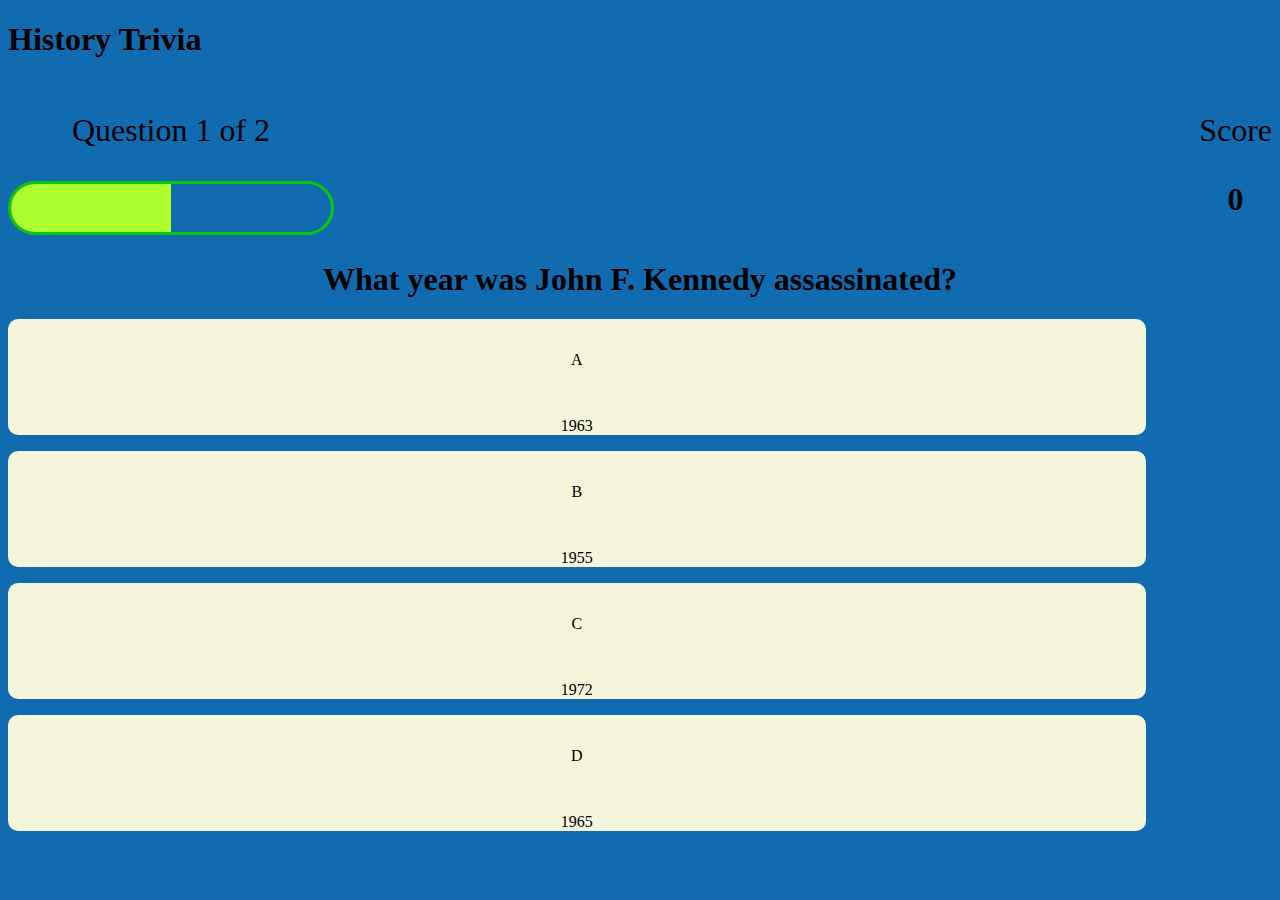
==== game.html @ ba94ca20 "added more css on main page" ====
<!DOCTYPE html>
<html lang="en">
<head>
    <meta charset="UTF-8">
    <meta name="viewport" content="width=device-width, initial-scale=1.0">
    <title>History-Trivia</title>
    <link rel="stylesheet" href="">
    <link rel="stylesheet" href="history.css">
</head>

<body>
    <h1 class="title">History Trivia</h1>

    <div class="container">
        <div id="game">
            <div id="corner">
                <div class="corner-item">
                    <p id="progressText" class="hud-prefix">
                        Question
                    </p>
                    <div id="progressBar">
                        <div id="progressBarFull"></div>
                    </div>
                </div>
                <div class="hud-item">
                    <p class="hud-prefix">
                        Score
                    </p>
                    <h1 class="hud-main-text" id="score">
                        0
                    </h1>
                </div>
            </div>
            <h1 id="question">What is the answer?</h1>
            <div class="choice-container">
                <p class="choice-prefix">A</p>
                <p class="choice-txt" data-number="1">Choice1</p>
            </div>
            <div class="choice-container">
                <p class="choice-prefix">B</p>
                <p class="choice-txt" data-number="2">Choice2</p>
            </div>
            <div class="choice-container">
                <p class="choice-prefix">C</p>
                <p class="choice-txt" data-number="3">Choice3</p>
            </div>
            <div class="choice-container">
                <p class="choice-prefix">D</p>
                <p class="choice-txt" data-number="4">Choice4</p>
            </div>
        </div>
    </div>

    <script src="game.js"></script>
      
</body>
</html>
---- history.css ----
body {
    background-color: rgb(17, 107, 176);
}

.choice-container {
    text-align: center;
    width: 90%;
    background-color: beige;
    margin-bottom: 0.9rem;
    border-radius: 10px;
}

.choice-container:hover {
    cursor: pointer;
    box-shadow: 0 0.4rem 1.4rem 0 rgb(119, 115, 115);
    transition: transform 150ms;
    transform: scale(1.02);
}

.choice-prefix {
    padding: 2rem
}

.choice-text {
    padding: 2rem;
    width: 100%;
}


#question {
    display: flex;
    justify-content: center; 
}

.correct {
    background-color: lawngreen;
}

.incorrect {
    background-color: red;
}

#corner {
    display: flex;
    justify-content: space-between;
}

.hud-prefix {
    text-align: center;
    font-size: 2rem;
}

.hud-main-text {
    text-align: center;
}

#progressBar {
    width: 20rem;
    height: 3rem;
    border: 0.2rem solid rgb(11, 199, 5);
    border-radius: 50px;
    overflow: hidden;

}

#progressBarFull {
    height: 100%;
    background: greenyellow;

}
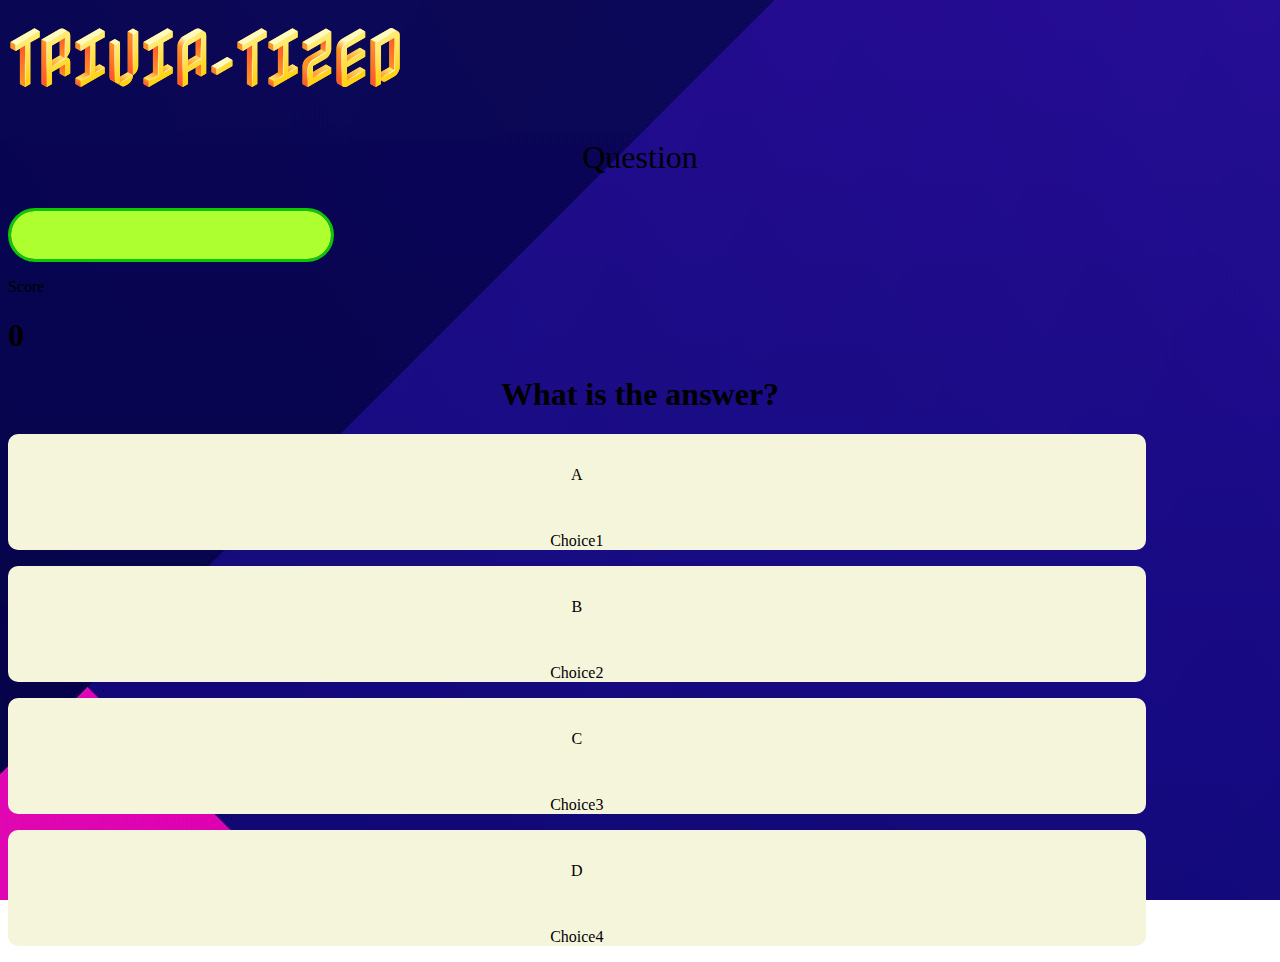
==== commit 44c22ffb: "fixing game.html" ====
--- a/game.html
+++ b/game.html
@@ -3,55 +3,77 @@
 <head>
     <meta charset="UTF-8">
     <meta name="viewport" content="width=device-width, initial-scale=1.0">
-    <title>History-Trivia</title>
-    <link rel="stylesheet" href="">
-    <link rel="stylesheet" href="history.css">
+    <link href="game.css" rel="stylesheet" type="text/css"/>
+
+    <link rel="preconnect" href="https://fonts.googleapis.com">
+    <link rel="preconnect" href="https://fonts.gstatic.com" crossorigin>
+    <link href="https://fonts.googleapis.com/css2?family=Nabla&display=swap" rel="stylesheet">
+
+
+    <title>Trivia Game</title>
+
 </head>
 
 <body>
-    <h1 class="title">History Trivia</h1>
+    <div class="title-container">
+        <h1 class="trivia-title" id="triviatitle">TRIVIA-TIZED</h1>
+    </div>  
 
-    <div class="container">
-        <div id="game">
-            <div id="corner">
-                <div class="corner-item">
-                    <p id="progressText" class="hud-prefix">
-                        Question
-                    </p>
-                    <div id="progressBar">
-                        <div id="progressBarFull"></div>
-                    </div>
-                </div>
-                <div class="hud-item">
-                    <p class="hud-prefix">
-                        Score
-                    </p>
-                    <h1 class="hud-main-text" id="score">
-                        0
-                    </h1>
-                </div>
+    <div id="container">
+        <div id="gameContainer">
+
+        <div id="cornerItems">
+
+            <div class="corner">
+              <p id="questionText" class="hud-prefix">Question</p>
+              <div id="progressBar">
+                <div id="progressBarFull"></div>
+              </div>
             </div>
-            <h1 id="question">What is the answer?</h1>
-            <div class="choice-container">
-                <p class="choice-prefix">A</p>
-                <p class="choice-txt" data-number="1">Choice1</p>
+
+            <div class="scoreContainer">
+              <p class="scoreText">Score</p>
+              <h1 class="scoreNumber" id="score">0</h1>
             </div>
-            <div class="choice-container">
-                <p class="choice-prefix">B</p>
-                <p class="choice-txt" data-number="2">Choice2</p>
-            </div>
-            <div class="choice-container">
-                <p class="choice-prefix">C</p>
-                <p class="choice-txt" data-number="3">Choice3</p>
-            </div>
-            <div class="choice-container">
-                <p class="choice-prefix">D</p>
-                <p class="choice-txt" data-number="4">Choice4</p>
-            </div>
+          
         </div>
-    </div>
 
+        <div class="question box">
+          <h1 id="question">What is the answer?</h1>
+        </div>
+          
+        <div class="choice-container">
+            <p class="choice-prefix">A</p>
+            <p class="choice-txt" data-number="1">Choice1</p>
+          </div>
+          <div class="choice-container">
+            <p class="choice-prefix">B</p>
+            <p class="choice-txt" data-number="2">Choice2</p>
+          </div>
+          <div class="choice-container">
+            <p class="choice-prefix">C</p>
+            <p class="choice-txt" data-number="3">Choice3</p>
+          </div>
+          <div class="choice-container">
+            <p class="choice-prefix">D</p>
+            <p class="choice-txt" data-number="4">Choice4</p>
+          </div>
+        </div>
+      </div>
+      
     <script src="game.js"></script>
       
 </body>
-</html>+</html>
+
+
+
+<!--The outermost element is a div with the class "container", which contains the main content of the game.
+Inside the container, there is another div element with the ID "game", which contains the main elements of the quiz game. 
+Within this element, there is a div element with the ID "corner", which contains two div elements with the 
+class "corner-item". These corner items contain text and a progress bar.
+
+There is also an h1 element with the ID "question", which contains the text for the current quiz question.
+Below the question, there are several div elements with the class "choice-container", 
+which contain text elements with the class "choice-prefix" and "choice-txt". 
+These are the possible answers to the quiz question. -->--- a/game.css
+++ b/game.css
@@ -0,0 +1,78 @@
+body {
+    background-image: url('./gradienta-m_7p45JfXQo-unsplash.jpg');
+    background-position: left;
+    background-attachment: fixed;
+}
+
+.trivia-title {
+    font-family: 'Nabla', cursive;
+    font-size: 60px;
+    margin: auto;
+}
+
+.choice-container {
+    text-align: center;
+    width: 90%;
+    background-color: beige;
+    margin-bottom: 0.9rem;
+    border-radius: 10px;
+}
+
+.choice-container:hover {
+    cursor: pointer;
+    box-shadow: 0 0.4rem 1.4rem 0 rgb(119, 115, 115);
+    transition: transform 150ms;
+    transform: scale(1.02);
+}
+
+.choice-prefix {
+    padding: 2rem
+}
+
+.choice-text {
+    padding: 2rem;
+    width: 100%;
+}
+
+
+#question {
+    display: flex;
+    justify-content: center; 
+}
+
+.correct {
+    background-color: lawngreen;
+}
+
+.incorrect {
+    background-color: red;
+}
+
+#corner {
+    display: flex;
+    justify-content: space-between;
+}
+
+.hud-prefix {
+    text-align: center;
+    font-size: 2rem;
+}
+
+.hud-main-text {
+    text-align: center;
+}
+
+#progressBar {
+    width: 20rem;
+    height: 3rem;
+    border: 0.2rem solid rgb(11, 199, 5);
+    border-radius: 50px;
+    overflow: hidden;
+
+}
+
+#progressBarFull {
+    height: 100%;
+    background: greenyellow;
+
+}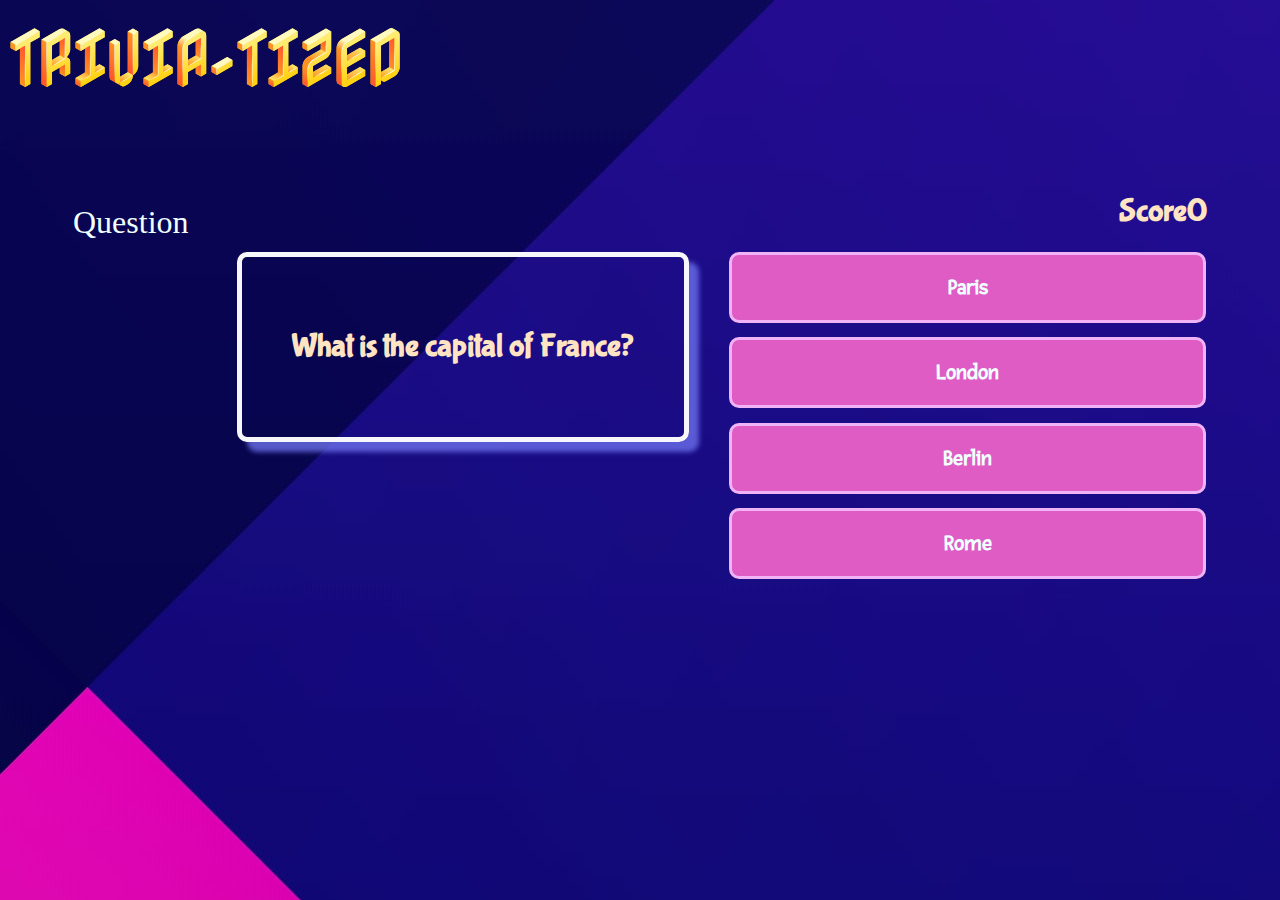
==== commit 2646b36c: "add more java" ====
--- a/game.html
+++ b/game.html
@@ -8,7 +8,8 @@
     <link rel="preconnect" href="https://fonts.googleapis.com">
     <link rel="preconnect" href="https://fonts.gstatic.com" crossorigin>
     <link href="https://fonts.googleapis.com/css2?family=Nabla&display=swap" rel="stylesheet">
-
+    <link href="https://fonts.googleapis.com/css2?family=Bubblegum+Sans&display=swap" rel="stylesheet">
+    <link href="https://fonts.googleapis.com/css2?family=Fresca&display=swap" rel="stylesheet">
 
     <title>Trivia Game</title>
 
@@ -23,41 +24,38 @@
         <div id="gameContainer">
 
         <div id="cornerItems">
-
             <div class="corner">
               <p id="questionText" class="hud-prefix">Question</p>
-              <div id="progressBar">
-                <div id="progressBarFull"></div>
-              </div>
             </div>
 
             <div class="scoreContainer">
-              <p class="scoreText">Score</p>
+              <h1 class="scoreText" id="scoreText">Score</h1>
               <h1 class="scoreNumber" id="score">0</h1>
-            </div>
-          
+            </div>        
         </div>
 
-        <div class="question box">
-          <h1 id="question">What is the answer?</h1>
+        <div class="questionbox">
+          <h1 id="question">What is the answer to the question?</h1>
         </div>
           
-        <div class="choice-container">
-            <p class="choice-prefix">A</p>
-            <p class="choice-txt" data-number="1">Choice1</p>
-          </div>
-          <div class="choice-container">
-            <p class="choice-prefix">B</p>
-            <p class="choice-txt" data-number="2">Choice2</p>
-          </div>
-          <div class="choice-container">
-            <p class="choice-prefix">C</p>
-            <p class="choice-txt" data-number="3">Choice3</p>
-          </div>
-          <div class="choice-container">
-            <p class="choice-prefix">D</p>
-            <p class="choice-txt" data-number="4">Choice4</p>
-          </div>
+        <div class="multipleChoiceContainer">
+            <div class="choice-container">
+                <span class="choice-txt" data-number="1">Choice1</span>
+            </div>
+
+            <div class="choice-container">
+                <span class="choice-txt" data-number="2">Choice2</span>
+            </div>
+
+            <div class="choice-container">
+                <span class="choice-txt" data-number="3">Choice3</span>
+            </div>
+
+            <div class="choice-container">
+                <span class="choice-txt" data-number="4">Choice4</span>
+            </div>
+        </div>
+
         </div>
       </div>
       
@@ -66,14 +64,3 @@
 </body>
 </html>
 
-
-
-<!--The outermost element is a div with the class "container", which contains the main content of the game.
-Inside the container, there is another div element with the ID "game", which contains the main elements of the quiz game. 
-Within this element, there is a div element with the ID "corner", which contains two div elements with the 
-class "corner-item". These corner items contain text and a progress bar.
-
-There is also an h1 element with the ID "question", which contains the text for the current quiz question.
-Below the question, there are several div elements with the class "choice-container", 
-which contain text elements with the class "choice-prefix" and "choice-txt". 
-These are the possible answers to the quiz question. -->--- a/game.css
+++ b/game.css
@@ -10,35 +10,68 @@
     margin: auto;
 }
 
+.questionbox {
+    float: left;
+    border: 5px solid rgb(86, 52, 224);
+    border: 5px solid rgb(247, 246, 250);
+    padding: 50px;
+    box-shadow: 10px 10px 5px 0px rgba(113, 117, 241, 0.75);
+    border-radius: 10px;  
+}
+  
+
+ #container {
+    padding: 65px;
+ } 
+  
+
+ .multipleChoiceContainer {
+    display: flex;
+    flex-direction: column;
+    justify-content: space-between;
+    align-items: center;
+    padding-left: 40px;
+  }
+
+
 .choice-container {
     text-align: center;
     width: 90%;
-    background-color: beige;
+    background-color: rgb(223, 92, 197);
     margin-bottom: 0.9rem;
     border-radius: 10px;
+    padding: 20px;
+    border: solid rgb(240, 179, 245);
 }
+
 
 .choice-container:hover {
     cursor: pointer;
-    box-shadow: 0 0.4rem 1.4rem 0 rgb(119, 115, 115);
+    box-shadow: 0 0.4rem 1.4rem 0 rgb(110, 85, 218);
     transition: transform 150ms;
     transform: scale(1.02);
 }
 
-.choice-prefix {
-    padding: 2rem
-}
 
-.choice-text {
-    padding: 2rem;
-    width: 100%;
+.choice-txt {
+    text-align: center;
+    font-family: 'Fresca', sans-serif;
+    font-weight: bolder;
+    font-size: 1.4rem;
+    color:azure
 }
 
 
-#question {
+h1 {
+    font-family: 'Bubblegum Sans', cursive; 
+    color:bisque
+}
+
+.scoreContainer {
     display: flex;
-    justify-content: center; 
-}
+    justify-content: flex-end;
+  }
+
 
 .correct {
     background-color: lawngreen;
@@ -48,31 +81,13 @@
     background-color: red;
 }
 
-#corner {
-    display: flex;
-    justify-content: space-between;
+
+#questionText {
+    text-align: center;
+    font-size: 2rem;
+    color:azure;
+    float: left;
+    padding-right: 3rem;
 }
 
-.hud-prefix {
-    text-align: center;
-    font-size: 2rem;
-}
 
-.hud-main-text {
-    text-align: center;
-}
-
-#progressBar {
-    width: 20rem;
-    height: 3rem;
-    border: 0.2rem solid rgb(11, 199, 5);
-    border-radius: 50px;
-    overflow: hidden;
-
-}
-
-#progressBarFull {
-    height: 100%;
-    background: greenyellow;
-
-}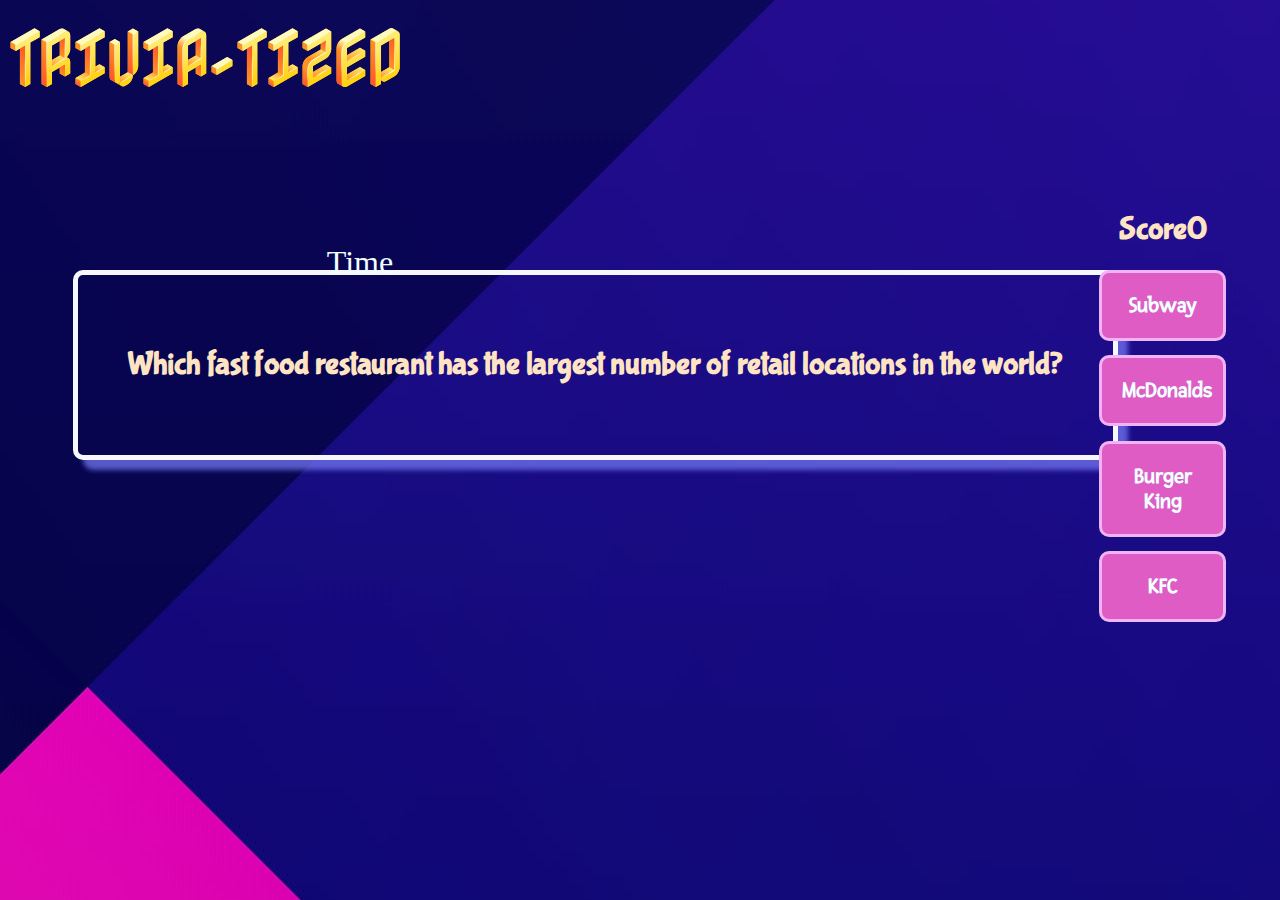
==== commit 3e4c90c6: "changes" ====
--- a/game.html
+++ b/game.html
@@ -17,50 +17,47 @@
 
 <body>
     <div class="title-container">
-        <h1 class="trivia-title" id="triviatitle">TRIVIA-TIZED</h1>
-    </div>  
-
+      <h1 class="trivia-title" id="triviatitle">TRIVIA-TIZED</h1>
+    </div>
     <div id="container">
-        <div id="gameContainer">
-
+      <div id="gameContainer">
         <div id="cornerItems">
-            <div class="corner">
-              <p id="questionText" class="hud-prefix">Question</p>
-            </div>
-
-            <div class="scoreContainer">
-              <h1 class="scoreText" id="scoreText">Score</h1>
-              <h1 class="scoreNumber" id="score">0</h1>
-            </div>        
+          <div class="corner">
+            <p id="timer">Time</p>
+            <br>
+          </div>
+          <div class="scoreContainer">
+            <h1 class="scoreText" id="scoreText">Score</h1>
+            <h1 class="scoreNumber" id="score">0</h1>
+          </div>
         </div>
-
-        <div class="questionbox">
-          <h1 id="question">What is the answer to the question?</h1>
+          <div class="questionbox">
+            <h1 id="question">What is the answer to the question?</h1>
+          </div>
         </div>
-          
         <div class="multipleChoiceContainer">
-            <div class="choice-container">
-                <span class="choice-txt" data-number="1">Choice1</span>
-            </div>
-
-            <div class="choice-container">
-                <span class="choice-txt" data-number="2">Choice2</span>
-            </div>
-
-            <div class="choice-container">
-                <span class="choice-txt" data-number="3">Choice3</span>
-            </div>
-
-            <div class="choice-container">
-                <span class="choice-txt" data-number="4">Choice4</span>
-            </div>
-        </div>
-
+          <div class="choice-container">
+            <span class="choice-txt" data-number="1">Choice1</span>
+          </div>
+          <div class="choice-container">
+            <span class="choice-txt" data-number="2">Choice2</span>
+          </div>
+          <div class="choice-container">
+            <span class="choice-txt" data-number="3">Choice3</span>
+          </div>
+          <div class="choice-container">
+            <span class="choice-txt" data-number="4">Choice4</span>
+          </div>
         </div>
       </div>
-      
+      <div id="game-over">
+        <h1>Game Over</h1>
+        <p id="final-score">Your final score is: 0</p>
+        <button id="restart-button">Restart</button>
+      </div>
+    </div>
     <script src="game.js"></script>
-      
-</body>
+  </body>
+  
 </html>
 
--- a/game.css
+++ b/game.css
@@ -10,31 +10,30 @@
     margin: auto;
 }
 
+
 .questionbox {
-    float: left;
+    float: left; 
     border: 5px solid rgb(86, 52, 224);
     border: 5px solid rgb(247, 246, 250);
     padding: 50px;
     box-shadow: 10px 10px 5px 0px rgba(113, 117, 241, 0.75);
-    border-radius: 10px;  
-}
+    border-radius: 10px;
+    text-align: center;
+  }
+  
+  #container {
+    padding: 65px;
+  }
+  
+  .multipleChoiceContainer {
+    display: flex; 
+    flex-direction: column; 
+    justify-content: space-between; 
+    align-items: center; 
+  }
   
 
- #container {
-    padding: 65px;
- } 
-  
-
- .multipleChoiceContainer {
-    display: flex;
-    flex-direction: column;
-    justify-content: space-between;
-    align-items: center;
-    padding-left: 40px;
-  }
-
-
-.choice-container {
+  .choice-container {
     text-align: center;
     width: 90%;
     background-color: rgb(223, 92, 197);
@@ -42,7 +41,8 @@
     border-radius: 10px;
     padding: 20px;
     border: solid rgb(240, 179, 245);
-}
+  }
+  
 
 
 .choice-container:hover {
@@ -82,12 +82,32 @@
 }
 
 
-#questionText {
+#timer {
+    position: absolute;
+    top: 30%; 
+    left: 30%; 
+    transform: translate(-50%, -50%); 
     text-align: center;
     font-size: 2rem;
-    color:azure;
-    float: left;
+    color: azure;
     padding-right: 3rem;
-}
+    padding-bottom: 5rem;
+  }
+  
 
 
+  #game-over {
+    display: none;
+    position: absolute;
+    top: 50%;
+    left: 50%;
+    transform: translate(-50%, -50%);
+    background-color: white;
+    border: 1px solid black;
+    padding: 20px;
+  }
+ 
+  
+  
+  
+  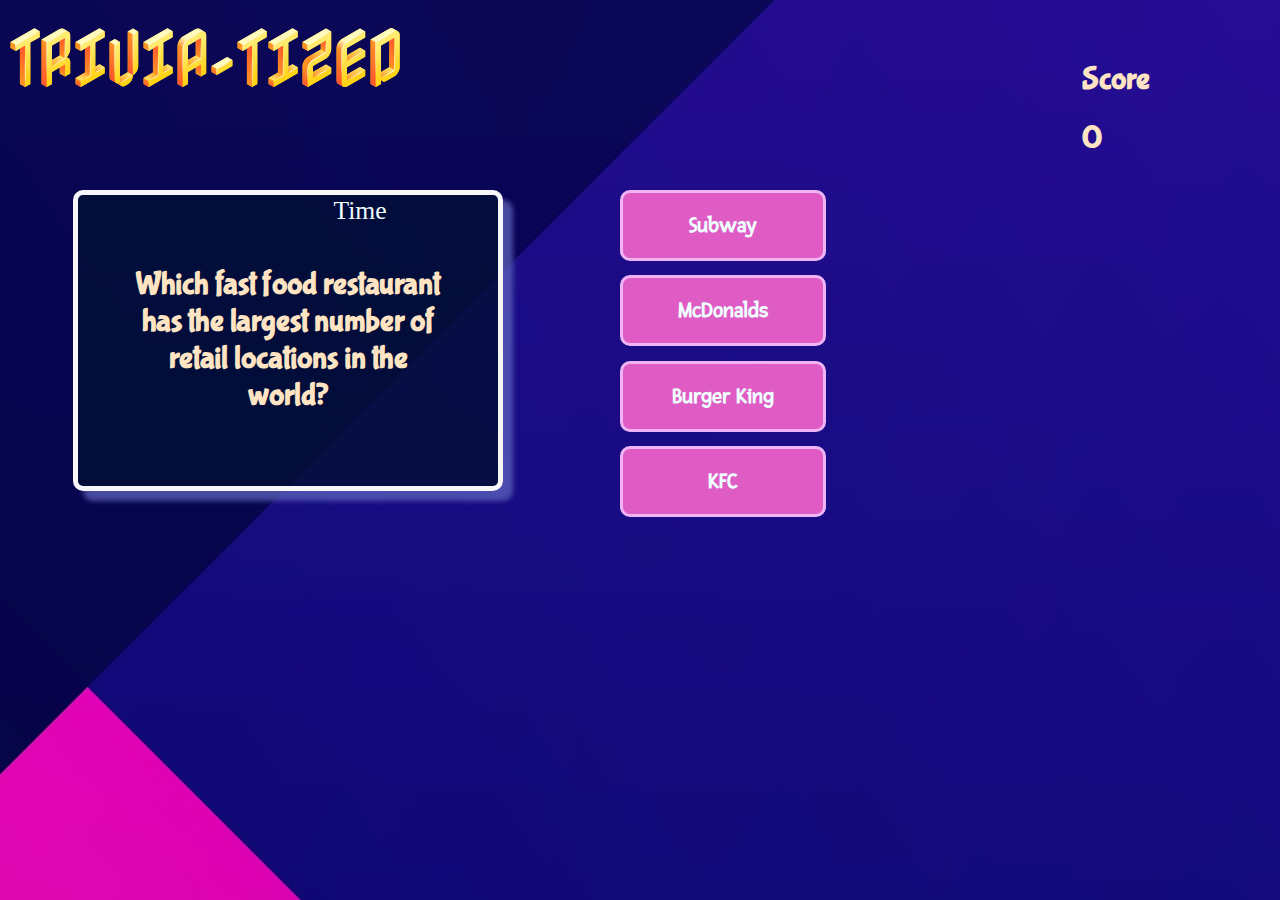
==== commit 2d31143d: "fixed javascript" ====
--- a/game.html
+++ b/game.html
@@ -55,6 +55,7 @@
         <p id="final-score">Your final score is: 0</p>
         <button id="restart-button">Restart</button>
       </div>
+      <div id="result"></div>
     </div>
     <script src="game.js"></script>
   </body>
--- a/game.css
+++ b/game.css
@@ -2,6 +2,8 @@
     background-image: url('./gradienta-m_7p45JfXQo-unsplash.jpg');
     background-position: left;
     background-attachment: fixed;
+    max-width: 1000px;
+
 }
 
 .trivia-title {
@@ -16,9 +18,12 @@
     border: 5px solid rgb(86, 52, 224);
     border: 5px solid rgb(247, 246, 250);
     padding: 50px;
-    box-shadow: 10px 10px 5px 0px rgba(113, 117, 241, 0.75);
+    box-shadow: 10px 10px 5px 0px rgba(94, 97, 187, 0.75);
     border-radius: 10px;
     text-align: center;
+    min-width: 20rem;
+    max-width: 20rem;
+    background-color: rgba(2, 15, 53, 0.799);
   }
   
   #container {
@@ -36,6 +41,8 @@
   .choice-container {
     text-align: center;
     width: 90%;
+    max-width: 10rem;
+    min-width: 10rem;
     background-color: rgb(223, 92, 197);
     margin-bottom: 0.9rem;
     border-radius: 10px;
@@ -68,8 +75,11 @@
 }
 
 .scoreContainer {
-    display: flex;
-    justify-content: flex-end;
+    position: absolute;
+    right:130px;
+    top: 40px;
+    
+    
   }
 
 
@@ -84,11 +94,11 @@
 
 #timer {
     position: absolute;
-    top: 30%; 
+    top: 25%; 
     left: 30%; 
     transform: translate(-50%, -50%); 
     text-align: center;
-    font-size: 2rem;
+    font-size: 1.6rem;
     color: azure;
     padding-right: 3rem;
     padding-bottom: 5rem;
@@ -107,7 +117,13 @@
     padding: 20px;
   }
  
-  
+  #result {
+    color: white;
+    font-size: 2rem;
+    position: fixed;
+    bottom: 20%;
+    right: 25%
+  }
   
   
   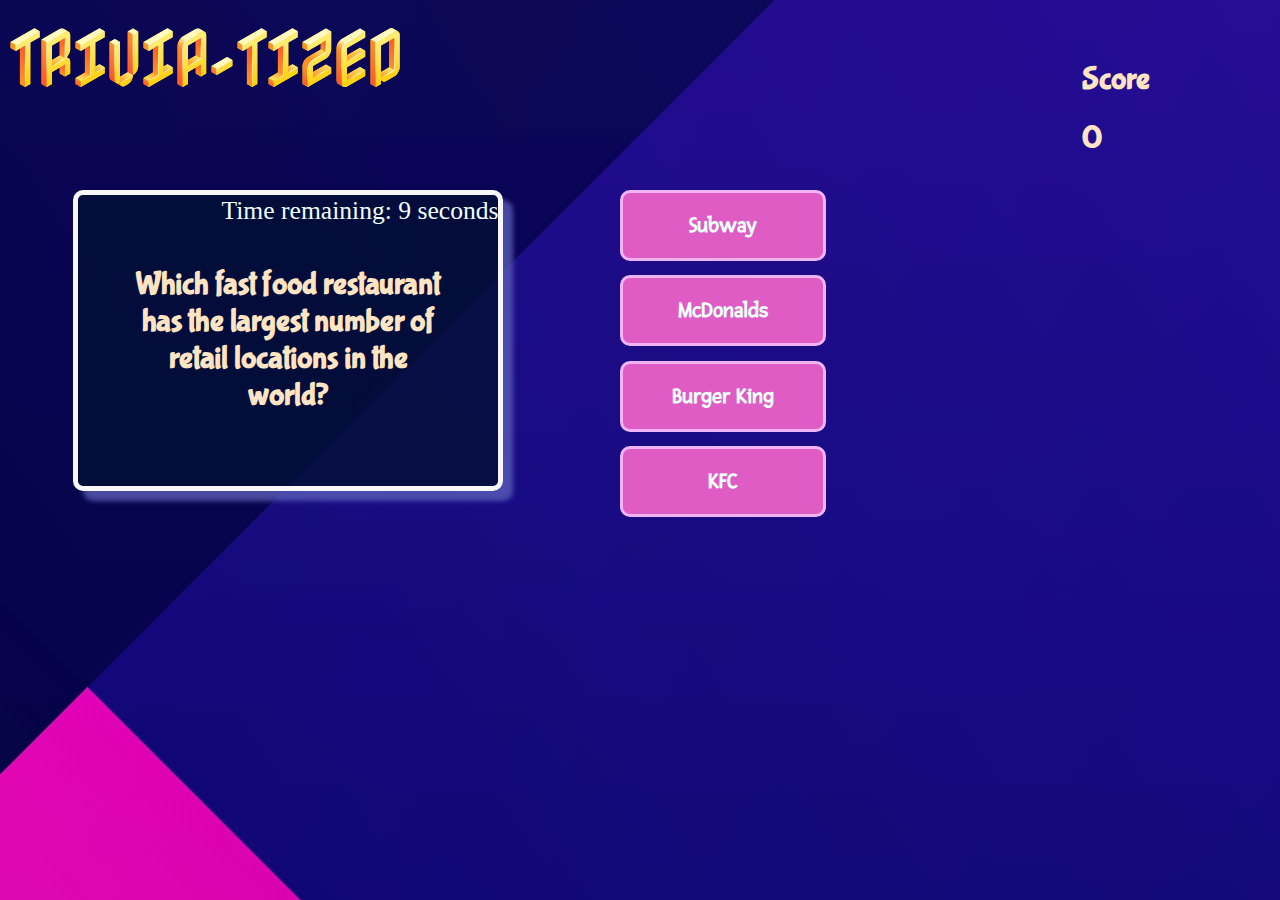
==== commit 31d24bf5: "completed project" ====
--- a/game.html
+++ b/game.html
@@ -19,6 +19,7 @@
     <div class="title-container">
       <h1 class="trivia-title" id="triviatitle">TRIVIA-TIZED</h1>
     </div>
+
     <div id="container">
       <div id="gameContainer">
         <div id="cornerItems">
@@ -50,15 +51,17 @@
           </div>
         </div>
       </div>
+
       <div id="game-over">
         <h1>Game Over</h1>
         <p id="final-score">Your final score is: 0</p>
         <button id="restart-button">Restart</button>
       </div>
+
       <div id="result"></div>
     </div>
+
     <script src="game.js"></script>
   </body>
-  
 </html>
 
